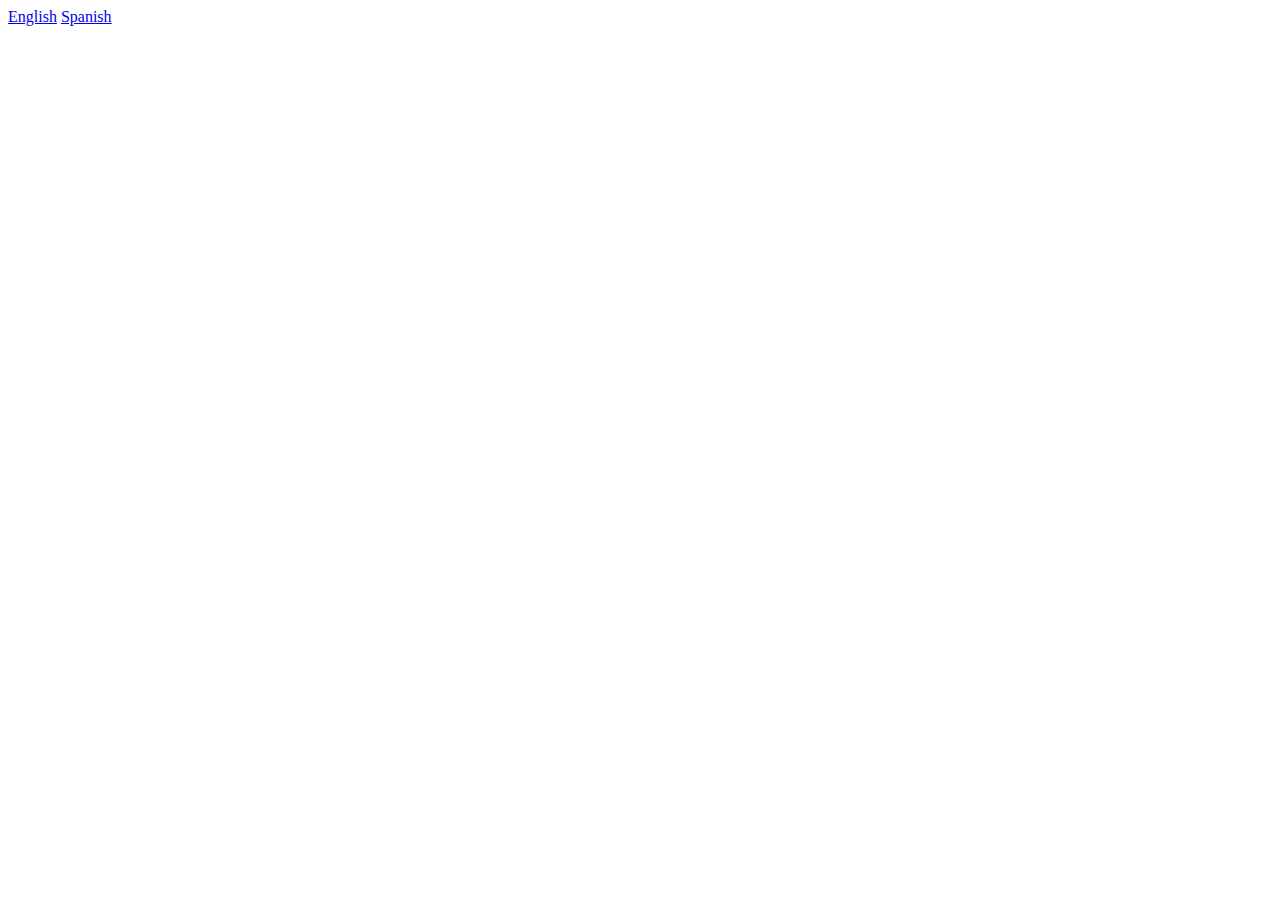
==== index.html @ 32e0e7a4 "Rename testlang.html to index.html" ====
<!DOCTYPE html>
<a href="#" onclick="setLanguage('en')">English</a>
<a href="#" onclick="setLanguage('es')">Spanish</a>

<div id="div1"></div>

<script>
    var language;
    language = 'en'
    function getLanguage() {
        (localStorage.getItem('language') == null) ? setLanguage('en') : false;
        $.ajax({
            url: '/language/' + localStorage.getItem('language') + '.json',
            dataType: 'json', async: false, dataType: 'json',
            success: function (lang) { language = lang }
        });
    }

    function setLanguage(lang) {
        localStorage.setItem('language', lang);
    }
</script>

<script src="https://ajax.googleapis.com/ajax/libs/jquery/3.2.1/jquery.min.js"></script>
<script>

    $(document).ready(function () {
        $('#div1').text(language.date);
    });

</script>
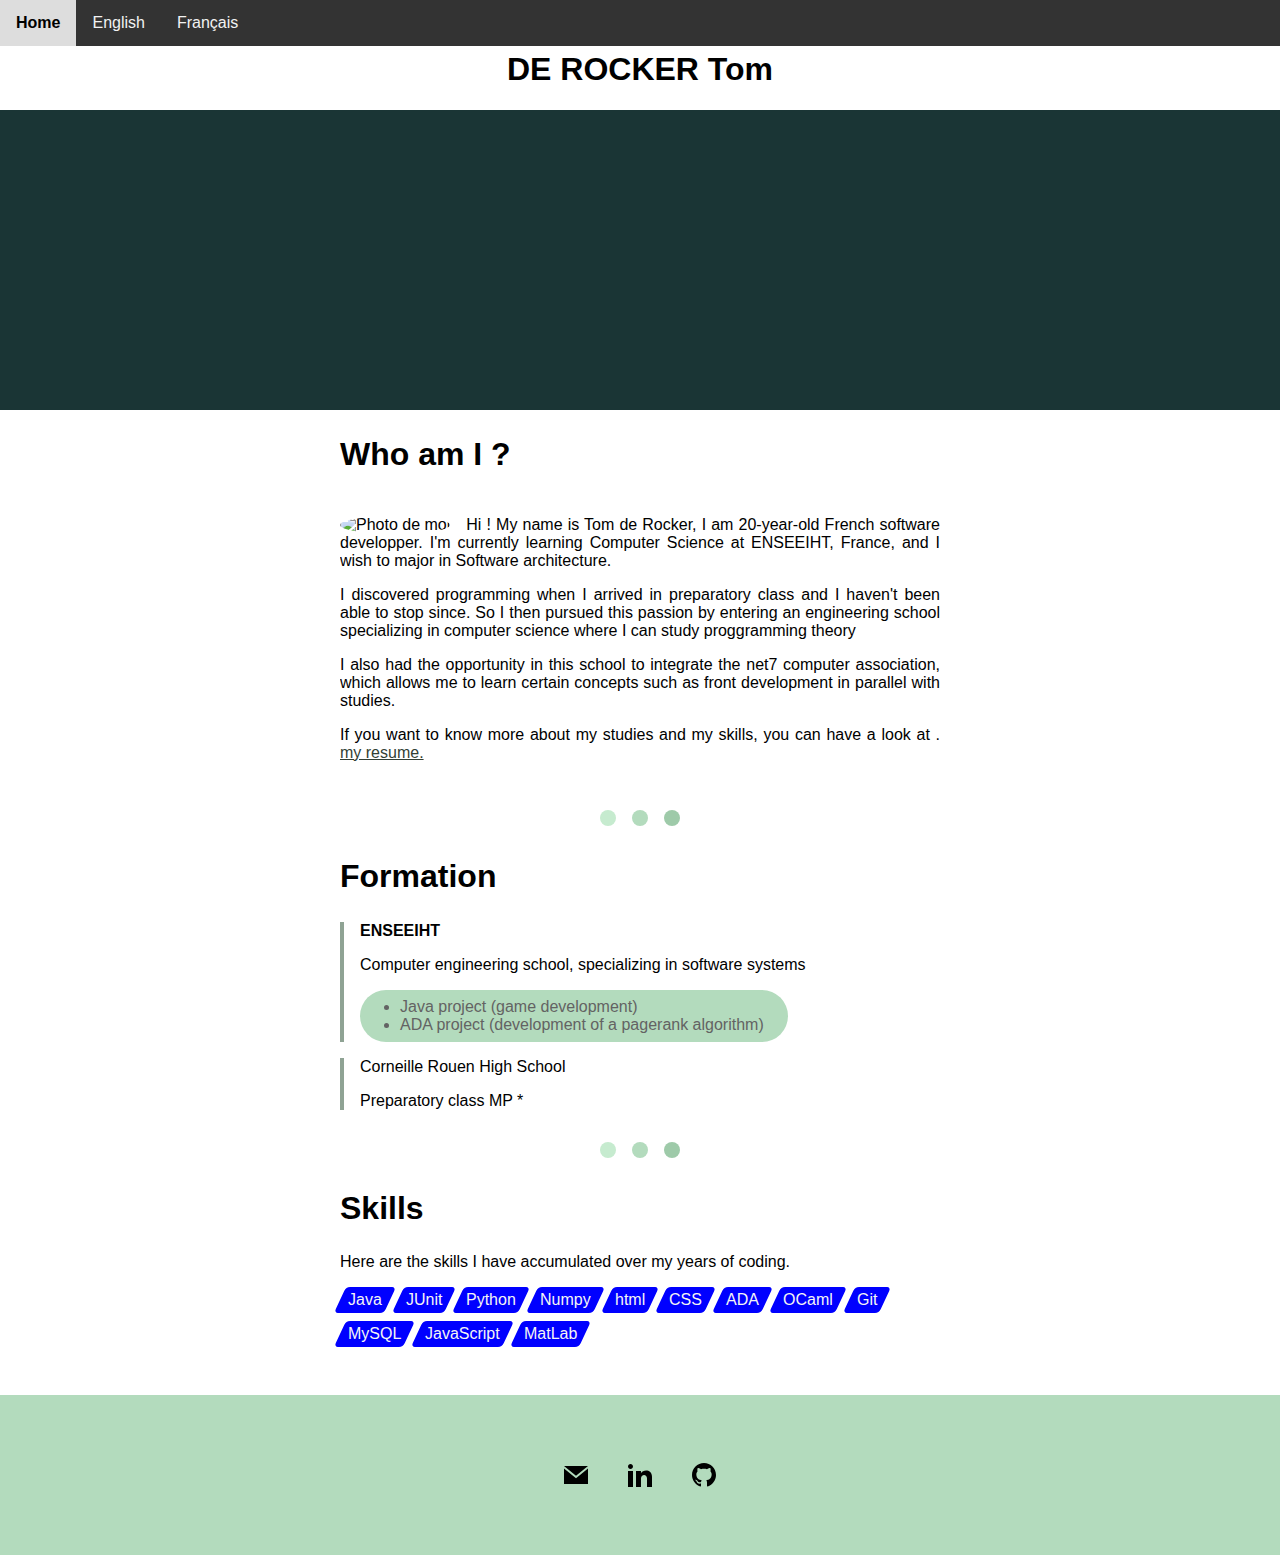
==== commit 80ab69ee: "Add files via upload" ====
--- a/index.html
+++ b/index.html
@@ -1,31 +1,197 @@
-<!DOCTYPE html>
-<a href="#" onclick="setLanguage('en')">English</a>
-<a href="#" onclick="setLanguage('es')">Spanish</a>
-
-<div id="div1"></div>
-
-<script>
-    var language;
-    language = 'en'
-    function getLanguage() {
-        (localStorage.getItem('language') == null) ? setLanguage('en') : false;
-        $.ajax({
-            url: '/language/' + localStorage.getItem('language') + '.json',
-            dataType: 'json', async: false, dataType: 'json',
-            success: function (lang) { language = lang }
-        });
-    }
-
-    function setLanguage(lang) {
-        localStorage.setItem('language', lang);
-    }
-</script>
-
-<script src="https://ajax.googleapis.com/ajax/libs/jquery/3.2.1/jquery.min.js"></script>
-<script>
-
-    $(document).ready(function () {
-        $('#div1').text(language.date);
-    });
-
-</script>
+<!-- Pour un CSS maintenable: voir rscss-->
+
+<!DOCTYPE html>
+<html lang="en">
+
+<head>
+  <meta charset="UTF-8">
+  <meta http-equiv="X-UA-Compatible" content="IE=edge">
+  <meta name="viewport" content="width=device-width, initial-scale=1.0">
+  <title>Tom de Rocker</title>
+  <link rel="stylesheet" href="style.css">
+</head>
+
+<body id="header">
+  <div class="navbar">
+    <a href="#header" id="home">Home</a>
+    <a href="#" onclick="$.MultiLanguage('language.json', 'en')">English</a>
+    <a href="#" onclick="$.MultiLanguage('language.json', 'fr')">Français</a>
+  </div>
+
+  <main>
+    <header>
+      <h1>DE ROCKER Tom</h1>
+    </header>
+
+    <div class="belle-image"></div>
+
+    <article>
+      <h2 id="whoami">Who am I ?</h2>
+      <div class="text-justify enfant-qui-flotte">
+        <p>
+          <img src="https://picsum.photos/200" alt="Photo de moi" class="photo-de-profil"> <!-- Image à changer -->
+        <div id="whoamitxt1"></div>
+        </p>
+        <p>
+        <div id="whoamitxt2"></div>
+        </p>
+        <p>
+        <div id="whoamitxt3"></div>
+        </p>
+        <p>
+        <div id="whoamitxt4"></div>
+        </p>
+      </div>
+    </article>
+
+    <div class="petit-separateur-joli"></div>
+
+    <article>
+      <h2>
+        <div id="formation"></div>
+      </h2>
+      <div class="groupe-de-texte">
+        <p><strong>ENSEEIHT</strong></p>
+        <p>
+        <div id="enseeihttxt"></div>
+        </p>
+        <ul>
+          <li>
+            <div id="java"></div>
+          </li>
+          <li>
+            <div id="ada"></div>
+          </li>
+        </ul>
+      </div>
+      <div class="groupe-de-texte">
+        <p><strong>
+            <div id="corneille"></div>
+          </strong></p>
+        <p>
+        <div id="corneilletxt"></div>
+        </p>
+      </div>
+    </article>
+
+    <!--<div class="petit-separateur-joli"></div>
+
+        <article>
+            <h2>Stages</h2>
+            <p>Stage à Super Boite</p>
+            <ol>
+                <li>Développeur Java</li>
+                <li>Ecriture de code</li>
+            </ol>
+        </article>-->
+
+    <div class="petit-separateur-joli"></div>
+    <article>
+      <h2>
+        <div id="skills"></div>
+      </h2>
+      <p>
+      <div id="skillstxt"></div>
+      </p>
+      <ul class="tag-list">
+        <li class="tag">
+          <span class="span">
+            Java
+          </span>
+        </li>
+        <li class="tag">
+          <span class="span">
+            JUnit
+          </span>
+        </li>
+        <li class="tag">
+          <span class="span">
+            Python
+          </span>
+        </li>
+        <li class="tag">
+          <span class="span">
+            Numpy
+          </span>
+        </li>
+        <li class="tag">
+          <span class="span">
+            html
+          </span>
+        </li>
+        <li class="tag">
+          <span class="span">
+            CSS
+          </span>
+        </li>
+        <li class="tag">
+          <span class="span">
+            ADA
+          </span>
+        </li>
+        <li class="tag">
+          <span class="span">
+            OCaml
+          </span>
+        </li>
+        <li class="tag">
+          <span class="span">
+            Git
+          </span>
+        </li>
+        <li class="tag">
+          <span class="span">
+            MySQL
+          </span>
+        </li>
+        <li class="tag">
+          <span class="span">
+            JavaScript
+          </span>
+        </li>
+        <li class="tag">
+          <span class="span">
+            MatLab
+          </span>
+        </li>
+      </ul>
+
+    </article>
+  </main>
+
+  <footer>
+    <p class="flex-center">
+      <a href="mailto:tom.derockerpro@gmail.com" title="My e-mail" aria-label="My e-mail" class="square-icon-link">
+        <svg xlmns="http://www.w3.org/2000/svg" width="24" height="24" viewBox="0 0 24 24" class="icon">
+          <title id="email">My e-mail</title>
+          <path d="m12 12.713l-11.985-9.713h23.97l-11.985 9.713zm0 2.574l-12-9.725v15.438h24v-15.438l-12 9.725z"></path>
+        </svg>
+      </a>
+      <a href="https://www.linkedin.com/in/tom-de-rocker-27a9631ba/" title="My LinkedIn" aria-label="My LinkedIn" class="square-icon-link">
+        <svg xlmns="http://www.w3.org/2000/svg" width="24" height="24" viewBox="0 0 24 24" class="icon">
+          <title id="linkedin">My LinkedIn</title>
+          <path d="m4.98 3.5c0 1.381-1.11 2.5-2.48 2.5s-2.48-1.119-2.48-2.5c0-1.38 1.11-2.5 2.48-2.5s2.48 1.12 2.48 2.5zm.02 4.5h-5v16h5v-16zm7.982 0h-4.968v16h4.969v-8.399c0-4.67 6.029-5.052 6.029 0v8.399h4.988v-10.131c0-7.88-8.922-7.593-11.018-3.714v-2.155z"></path>
+        </svg>
+      </a>
+      <a href="https://github.com/deRockerTom" title="My GitHub" aria-label="My GitHub" class="square-icon-link">
+        <svg xlmns="http://www.w3.org/2000/svg" width="24" height="24" viewBox="0 0 24 24" class="icon">
+          <title id="github">My GitHub</title>
+          <path d="m12 0c-6.626 0-12 5.373-12 12 0 5.302 3.438 9.8 8.207 11.387.599.111.793-.261.793-.577v-2.234c-3.338.726-4.033-1.416-4.033-1.416-.546-1.387-1.333-1.756-1.333-1.756-1.089-.745.083-.729.083-.729 1.205.084 1.839 1.237 1.839 1.237 1.07 1.834 2.807 1.304 3.492.997.107-.775.418-1.305.762-1.604-2.665-.305-5.467-1.334-5.467-5.931 0-1.311.469-2.381 1.236-3.221-.124-.303-.535-1.524.117-3.176 0 0 1.008-.322 3.301 1.23.957-.266 1.983-.399 3.003-.404 1.02.005 2.047.138 3.006.404 2.291-1.552 3.297-1.23 3.297-1.23.653 1.653.242 2.874.118 3.176.77.84 1.235 1.911 1.235 3.221 0 4.609-2.807 5.624-5.479 5.921.43.372.823 1.102.823 2.222v3.293c0 .319.192.694.801.576 4.765-1.589 8.199-6.086 8.199-11.386 0-6.627-5.373-12-12-12z"></path>
+        </svg>
+      </a>
+    </p>
+  </footer>
+
+  <script src="https://code.jquery.com/jquery-3.3.1.min.js" integrity="sha384-tsQFqpEReu7ZLhBV2VZlAu7zcOV+rXbYlF2cqB8txI/8aZajjp4Bqd+V6D5IgvKT" crossorigin="anonymous">
+  </script>
+  <script src="js/jquery.MultiLanguage.min.js"></script>
+  <script>
+    $(document).ready(function () {
+      $.MultiLanguage('language.json');
+    })
+  </script>
+</body>
+
+
+
+</html>--- a/style.css
+++ b/style.css
@@ -0,0 +1,198 @@
+body {
+    margin: 0;
+    background-color: rgb(179, 219, 189);
+    font-family: 'Segoe UI', Tahoma, Geneva, Verdana, sans-serif;
+}
+
+h1 {
+    text-align: Center;
+}
+
+h2 {
+    font-size: 32px;
+}
+
+article {
+    max-width: 600px;
+    margin-left: auto;
+    margin-right: auto;
+    padding-left: 8px;
+    padding-right: 8px;
+}
+
+footer {
+    text-align: center;
+    background-color: rgb(179, 219, 189);
+    overflow: hidden;
+    padding-top: 32px;
+    padding-bottom: 32px;
+}
+
+main {
+    background-color: white;
+    overflow: hidden;
+    padding-bottom: 32px;
+    margin-top: 30px;
+}
+
+a {
+    color: rgb(50, 63, 53);
+}
+
+table {
+    width: 100%;
+    border-collapse: collapse;
+    table-layout: fixed;
+}
+
+td {
+    border: 1px solid rgb(158, 202, 169);
+    padding: 4px;
+}
+
+tr:nth-child(2n) td {
+    background-color: rgb(226, 240, 229)
+}
+
+a:hover, a:focus {
+    font-weight: bold;
+}
+
+a:active {
+    font-weight: bold;
+}
+
+.groupe-de-texte {
+    border-left: 4px solid rgb(143, 163, 148);
+    padding-left: 16px;
+}
+
+.belle-image {
+    height: 300px;
+    background-color: rgb(26, 53, 53);
+    background-image: url("https://picsum.photos/1000/300");
+    background-size: cover;
+    background-position: center;
+}
+
+.petit-separateur-joli {
+    background-color: rgb(179, 219, 189);
+    width: 16px;
+    height: 16px;
+    border-radius: 8px;
+    margin-top: 32px;
+    margin-bottom: 32px;
+    margin-left: auto;
+    margin-right: auto;
+    box-shadow: -32px 0 0 rgb(198, 235, 207), 32px 0 0 rgb(158, 202, 169);
+}
+
+.groupe-de-texte li {
+    color: rgb(99, 99, 99);
+}
+
+.groupe-de-texte ul {
+    background-color: rgb(179, 219, 189);
+    width: fit-content;
+    padding-right: 24px;
+    padding-bottom: 8px;
+    padding-top: 8px;
+    border-radius: 32px;
+}
+
+.photo-de-profil {
+    border-radius: 50%;
+    float: left;
+    margin-right: 16px;
+}
+
+.enfant-qui-flotte {
+    overflow: hidden;
+}
+
+.enfant-qui-flotte::first-letter {
+    /*float: left;*/
+    font-size: 36px;
+    font-weight: bold;
+    padding-right: 5px;
+    line-height: 1;
+}
+
+.text-justify {
+    text-align: justify;
+    /*text-justify: inter-word;*/
+}
+
+.tag-list {
+    display: flex;
+    flex-wrap: wrap;
+    gap: .5rem;
+    margin-top: auto;
+    padding-left: 0px;
+}
+
+.tag {
+    background: blue;
+    border-radius: .25rem;
+    display: inline-block;
+    padding: .25rem .5rem;
+    transform: skewX(-25deg);
+    transition: .2s;
+    color: whitesmoke;
+}
+
+.span {
+    display: inline-block;
+    transform: skewX(25deg);
+}
+
+.flex-center {
+    align-items: center;
+    display: flex;
+    justify-content: center;
+}
+
+.square-icon-link {
+    display: inline-block;
+    margin: 0.25rem;
+    padding: 1rem;
+    transition: background-color .2s, color .2s;
+}
+
+.icon {
+    fill: inherit;
+    height: 1.5rem;
+    vertical-align: bottom;
+    width: 1.5rem;
+}
+
+/* The navigation bar */
+
+.navbar {
+    overflow: hidden;
+    background-color: #333;
+    position: fixed;
+    /* Set the navbar to fixed position */
+    top: 0;
+    /* Position the navbar at the top of the page */
+    width: 100%;
+    /* Full width */
+}
+
+/* Links inside the navbar */
+
+.navbar a {
+    float: left;
+    display: block;
+    color: #f2f2f2;
+    text-align: center;
+    padding: 14px 16px;
+    text-decoration: none;
+}
+
+/* Change background on mouse-over */
+
+.navbar a:hover {
+    background: #ddd;
+    color: black;
+}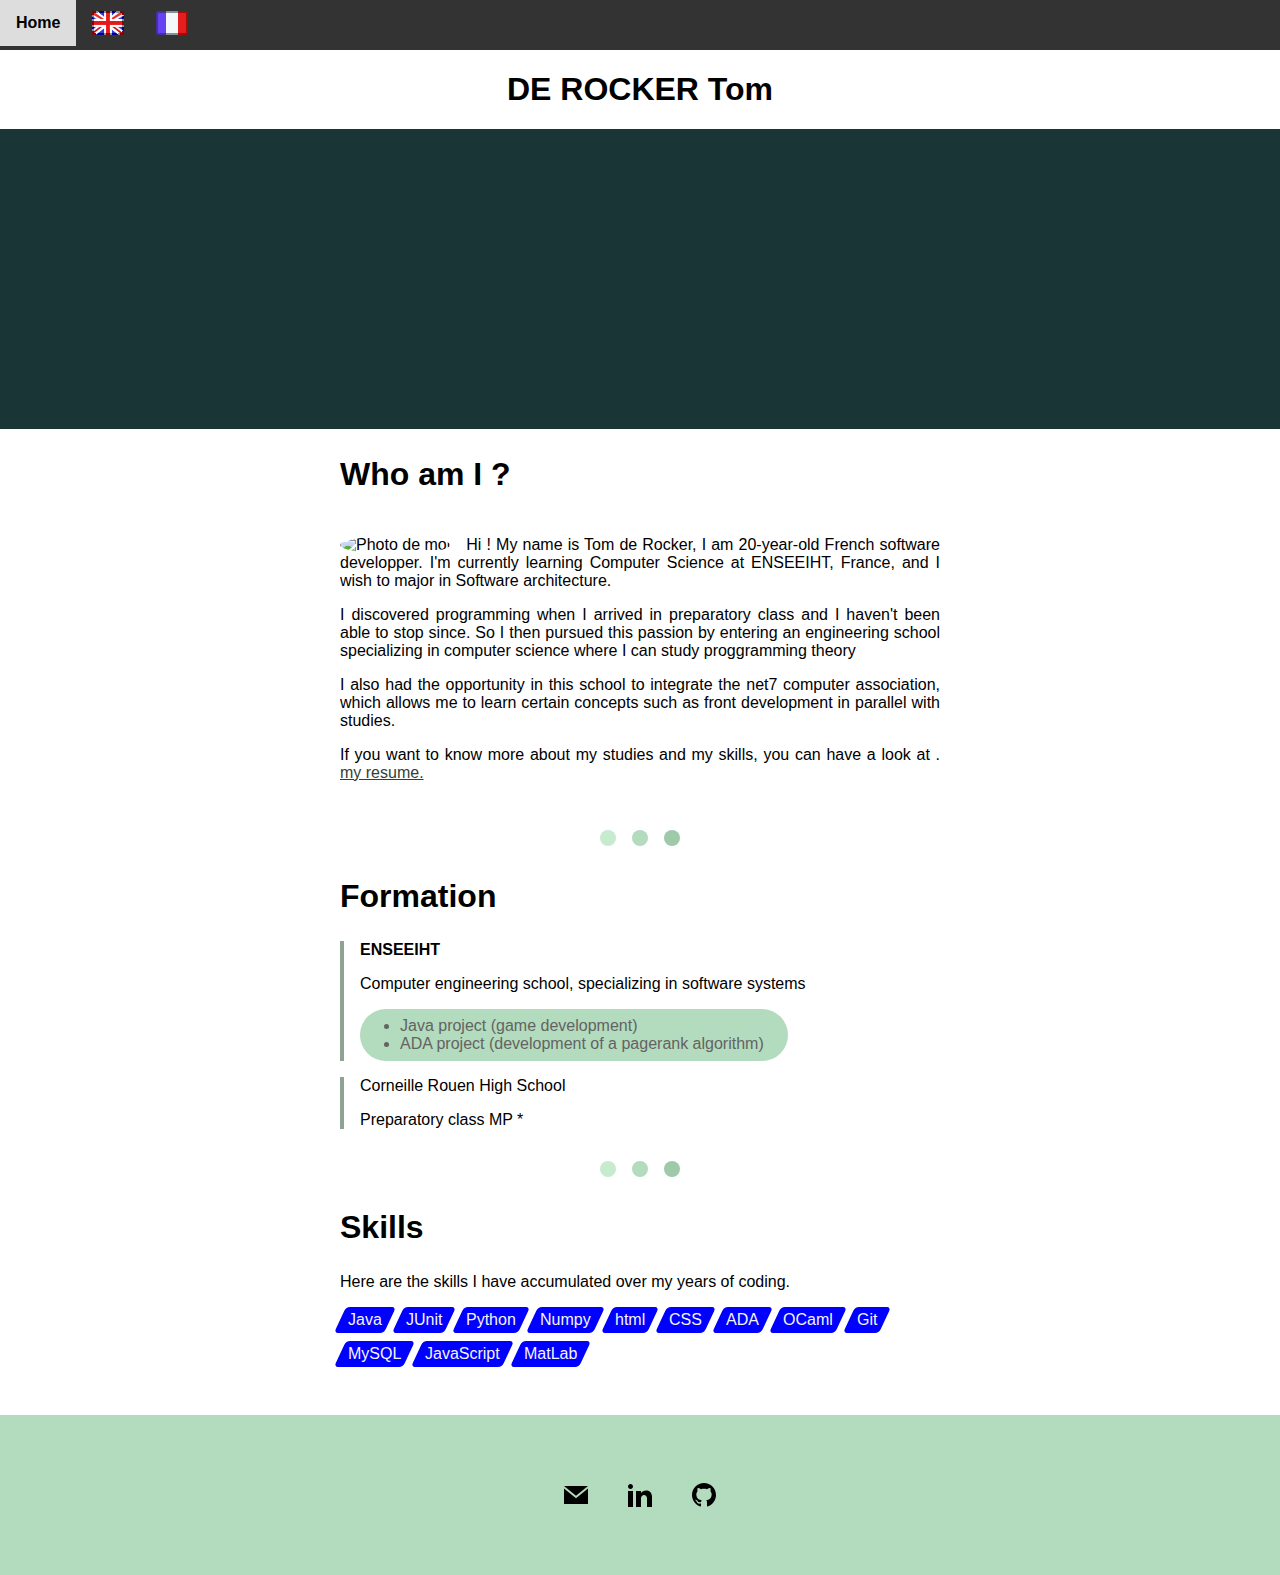
==== commit b9de2bca: "Add files via upload" ====
--- a/index.html
+++ b/index.html
@@ -1,197 +1,197 @@
-<!-- Pour un CSS maintenable: voir rscss-->
-
-<!DOCTYPE html>
-<html lang="en">
-
-<head>
-  <meta charset="UTF-8">
-  <meta http-equiv="X-UA-Compatible" content="IE=edge">
-  <meta name="viewport" content="width=device-width, initial-scale=1.0">
-  <title>Tom de Rocker</title>
-  <link rel="stylesheet" href="style.css">
-</head>
-
-<body id="header">
-  <div class="navbar">
-    <a href="#header" id="home">Home</a>
-    <a href="#" onclick="$.MultiLanguage('language.json', 'en')">English</a>
-    <a href="#" onclick="$.MultiLanguage('language.json', 'fr')">Français</a>
-  </div>
-
-  <main>
-    <header>
-      <h1>DE ROCKER Tom</h1>
-    </header>
-
-    <div class="belle-image"></div>
-
-    <article>
-      <h2 id="whoami">Who am I ?</h2>
-      <div class="text-justify enfant-qui-flotte">
-        <p>
-          <img src="https://picsum.photos/200" alt="Photo de moi" class="photo-de-profil"> <!-- Image à changer -->
-        <div id="whoamitxt1"></div>
-        </p>
-        <p>
-        <div id="whoamitxt2"></div>
-        </p>
-        <p>
-        <div id="whoamitxt3"></div>
-        </p>
-        <p>
-        <div id="whoamitxt4"></div>
-        </p>
-      </div>
-    </article>
-
-    <div class="petit-separateur-joli"></div>
-
-    <article>
-      <h2>
-        <div id="formation"></div>
-      </h2>
-      <div class="groupe-de-texte">
-        <p><strong>ENSEEIHT</strong></p>
-        <p>
-        <div id="enseeihttxt"></div>
-        </p>
-        <ul>
-          <li>
-            <div id="java"></div>
-          </li>
-          <li>
-            <div id="ada"></div>
-          </li>
-        </ul>
-      </div>
-      <div class="groupe-de-texte">
-        <p><strong>
-            <div id="corneille"></div>
-          </strong></p>
-        <p>
-        <div id="corneilletxt"></div>
-        </p>
-      </div>
-    </article>
-
-    <!--<div class="petit-separateur-joli"></div>
-
-        <article>
-            <h2>Stages</h2>
-            <p>Stage à Super Boite</p>
-            <ol>
-                <li>Développeur Java</li>
-                <li>Ecriture de code</li>
-            </ol>
-        </article>-->
-
-    <div class="petit-separateur-joli"></div>
-    <article>
-      <h2>
-        <div id="skills"></div>
-      </h2>
-      <p>
-      <div id="skillstxt"></div>
-      </p>
-      <ul class="tag-list">
-        <li class="tag">
-          <span class="span">
-            Java
-          </span>
-        </li>
-        <li class="tag">
-          <span class="span">
-            JUnit
-          </span>
-        </li>
-        <li class="tag">
-          <span class="span">
-            Python
-          </span>
-        </li>
-        <li class="tag">
-          <span class="span">
-            Numpy
-          </span>
-        </li>
-        <li class="tag">
-          <span class="span">
-            html
-          </span>
-        </li>
-        <li class="tag">
-          <span class="span">
-            CSS
-          </span>
-        </li>
-        <li class="tag">
-          <span class="span">
-            ADA
-          </span>
-        </li>
-        <li class="tag">
-          <span class="span">
-            OCaml
-          </span>
-        </li>
-        <li class="tag">
-          <span class="span">
-            Git
-          </span>
-        </li>
-        <li class="tag">
-          <span class="span">
-            MySQL
-          </span>
-        </li>
-        <li class="tag">
-          <span class="span">
-            JavaScript
-          </span>
-        </li>
-        <li class="tag">
-          <span class="span">
-            MatLab
-          </span>
-        </li>
-      </ul>
-
-    </article>
-  </main>
-
-  <footer>
-    <p class="flex-center">
-      <a href="mailto:tom.derockerpro@gmail.com" title="My e-mail" aria-label="My e-mail" class="square-icon-link">
-        <svg xlmns="http://www.w3.org/2000/svg" width="24" height="24" viewBox="0 0 24 24" class="icon">
-          <title id="email">My e-mail</title>
-          <path d="m12 12.713l-11.985-9.713h23.97l-11.985 9.713zm0 2.574l-12-9.725v15.438h24v-15.438l-12 9.725z"></path>
-        </svg>
-      </a>
-      <a href="https://www.linkedin.com/in/tom-de-rocker-27a9631ba/" title="My LinkedIn" aria-label="My LinkedIn" class="square-icon-link">
-        <svg xlmns="http://www.w3.org/2000/svg" width="24" height="24" viewBox="0 0 24 24" class="icon">
-          <title id="linkedin">My LinkedIn</title>
-          <path d="m4.98 3.5c0 1.381-1.11 2.5-2.48 2.5s-2.48-1.119-2.48-2.5c0-1.38 1.11-2.5 2.48-2.5s2.48 1.12 2.48 2.5zm.02 4.5h-5v16h5v-16zm7.982 0h-4.968v16h4.969v-8.399c0-4.67 6.029-5.052 6.029 0v8.399h4.988v-10.131c0-7.88-8.922-7.593-11.018-3.714v-2.155z"></path>
-        </svg>
-      </a>
-      <a href="https://github.com/deRockerTom" title="My GitHub" aria-label="My GitHub" class="square-icon-link">
-        <svg xlmns="http://www.w3.org/2000/svg" width="24" height="24" viewBox="0 0 24 24" class="icon">
-          <title id="github">My GitHub</title>
-          <path d="m12 0c-6.626 0-12 5.373-12 12 0 5.302 3.438 9.8 8.207 11.387.599.111.793-.261.793-.577v-2.234c-3.338.726-4.033-1.416-4.033-1.416-.546-1.387-1.333-1.756-1.333-1.756-1.089-.745.083-.729.083-.729 1.205.084 1.839 1.237 1.839 1.237 1.07 1.834 2.807 1.304 3.492.997.107-.775.418-1.305.762-1.604-2.665-.305-5.467-1.334-5.467-5.931 0-1.311.469-2.381 1.236-3.221-.124-.303-.535-1.524.117-3.176 0 0 1.008-.322 3.301 1.23.957-.266 1.983-.399 3.003-.404 1.02.005 2.047.138 3.006.404 2.291-1.552 3.297-1.23 3.297-1.23.653 1.653.242 2.874.118 3.176.77.84 1.235 1.911 1.235 3.221 0 4.609-2.807 5.624-5.479 5.921.43.372.823 1.102.823 2.222v3.293c0 .319.192.694.801.576 4.765-1.589 8.199-6.086 8.199-11.386 0-6.627-5.373-12-12-12z"></path>
-        </svg>
-      </a>
-    </p>
-  </footer>
-
-  <script src="https://code.jquery.com/jquery-3.3.1.min.js" integrity="sha384-tsQFqpEReu7ZLhBV2VZlAu7zcOV+rXbYlF2cqB8txI/8aZajjp4Bqd+V6D5IgvKT" crossorigin="anonymous">
-  </script>
-  <script src="js/jquery.MultiLanguage.min.js"></script>
-  <script>
-    $(document).ready(function () {
-      $.MultiLanguage('language.json');
-    })
-  </script>
-</body>
-
-
-
+<!-- Pour un CSS maintenable: voir rscss-->
+
+<!DOCTYPE html>
+<html lang="en">
+
+<head>
+  <meta charset="UTF-8">
+  <meta http-equiv="X-UA-Compatible" content="IE=edge">
+  <meta name="viewport" content="width=device-width, initial-scale=1.0">
+  <title>Tom de Rocker</title>
+  <link rel="stylesheet" href="style.css">
+</head>
+
+<body id="header">
+  <div class="navbar">
+    <a href="#" id="home">Home</a>
+    <a href="#" onclick="$.MultiLanguage('language.json', 'en')" style="padding: 6.8px 16px"><img src="[data-uri]" alt="English"></a>
+    <a href="#" onclick="$.MultiLanguage('language.json', 'fr')" style="padding: 6.8px 16px"><img src="[data-uri]" alt="Français"></a>
+  </div>
+
+  <main>
+    <header>
+      <h1>DE ROCKER Tom</h1>
+    </header>
+
+    <div class="belle-image"></div>
+
+    <article>
+      <h2 id="whoami">Who am I ?</h2>
+      <div class="text-justify enfant-qui-flotte">
+        <p>
+          <img src="https://picsum.photos/200" alt="Photo de moi" class="photo-de-profil"> <!-- Image à changer -->
+        <div id="whoamitxt1"></div>
+        </p>
+        <p>
+        <div id="whoamitxt2"></div>
+        </p>
+        <p>
+        <div id="whoamitxt3"></div>
+        </p>
+        <p>
+        <div id="whoamitxt4"></div>
+        </p>
+      </div>
+    </article>
+
+    <div class="petit-separateur-joli"></div>
+
+    <article>
+      <h2>
+        <div id="formation"></div>
+      </h2>
+      <div class="groupe-de-texte">
+        <p><strong>ENSEEIHT</strong></p>
+        <p>
+        <div id="enseeihttxt"></div>
+        </p>
+        <ul>
+          <li>
+            <div id="java"></div>
+          </li>
+          <li>
+            <div id="ada"></div>
+          </li>
+        </ul>
+      </div>
+      <div class="groupe-de-texte">
+        <p><strong>
+            <div id="corneille"></div>
+          </strong></p>
+        <p>
+        <div id="corneilletxt"></div>
+        </p>
+      </div>
+    </article>
+
+    <!--<div class="petit-separateur-joli"></div>
+
+        <article>
+            <h2>Stages</h2>
+            <p>Stage à Super Boite</p>
+            <ol>
+                <li>Développeur Java</li>
+                <li>Ecriture de code</li>
+            </ol>
+        </article>-->
+
+    <div class="petit-separateur-joli"></div>
+    <article>
+      <h2>
+        <div id="skills"></div>
+      </h2>
+      <p>
+      <div id="skillstxt"></div>
+      </p>
+      <ul class="tag-list">
+        <li class="tag">
+          <span class="span">
+            Java
+          </span>
+        </li>
+        <li class="tag">
+          <span class="span">
+            JUnit
+          </span>
+        </li>
+        <li class="tag">
+          <span class="span">
+            Python
+          </span>
+        </li>
+        <li class="tag">
+          <span class="span">
+            Numpy
+          </span>
+        </li>
+        <li class="tag">
+          <span class="span">
+            html
+          </span>
+        </li>
+        <li class="tag">
+          <span class="span">
+            CSS
+          </span>
+        </li>
+        <li class="tag">
+          <span class="span">
+            ADA
+          </span>
+        </li>
+        <li class="tag">
+          <span class="span">
+            OCaml
+          </span>
+        </li>
+        <li class="tag">
+          <span class="span">
+            Git
+          </span>
+        </li>
+        <li class="tag">
+          <span class="span">
+            MySQL
+          </span>
+        </li>
+        <li class="tag">
+          <span class="span">
+            JavaScript
+          </span>
+        </li>
+        <li class="tag">
+          <span class="span">
+            MatLab
+          </span>
+        </li>
+      </ul>
+
+    </article>
+  </main>
+
+  <footer>
+    <p class="flex-center">
+      <a href="mailto:tom.derockerpro@gmail.com" title="My e-mail" aria-label="My e-mail" class="square-icon-link">
+        <svg xlmns="http://www.w3.org/2000/svg" width="24" height="24" viewBox="0 0 24 24" class="icon">
+          <title id="email">My e-mail</title>
+          <path d="m12 12.713l-11.985-9.713h23.97l-11.985 9.713zm0 2.574l-12-9.725v15.438h24v-15.438l-12 9.725z"></path>
+        </svg>
+      </a>
+      <a href="https://www.linkedin.com/in/tom-de-rocker-27a9631ba/" title="My LinkedIn" aria-label="My LinkedIn" class="square-icon-link">
+        <svg xlmns="http://www.w3.org/2000/svg" width="24" height="24" viewBox="0 0 24 24" class="icon">
+          <title id="linkedin">My LinkedIn</title>
+          <path d="m4.98 3.5c0 1.381-1.11 2.5-2.48 2.5s-2.48-1.119-2.48-2.5c0-1.38 1.11-2.5 2.48-2.5s2.48 1.12 2.48 2.5zm.02 4.5h-5v16h5v-16zm7.982 0h-4.968v16h4.969v-8.399c0-4.67 6.029-5.052 6.029 0v8.399h4.988v-10.131c0-7.88-8.922-7.593-11.018-3.714v-2.155z"></path>
+        </svg>
+      </a>
+      <a href="https://github.com/deRockerTom" title="My GitHub" aria-label="My GitHub" class="square-icon-link">
+        <svg xlmns="http://www.w3.org/2000/svg" width="24" height="24" viewBox="0 0 24 24" class="icon">
+          <title id="github">My GitHub</title>
+          <path d="m12 0c-6.626 0-12 5.373-12 12 0 5.302 3.438 9.8 8.207 11.387.599.111.793-.261.793-.577v-2.234c-3.338.726-4.033-1.416-4.033-1.416-.546-1.387-1.333-1.756-1.333-1.756-1.089-.745.083-.729.083-.729 1.205.084 1.839 1.237 1.839 1.237 1.07 1.834 2.807 1.304 3.492.997.107-.775.418-1.305.762-1.604-2.665-.305-5.467-1.334-5.467-5.931 0-1.311.469-2.381 1.236-3.221-.124-.303-.535-1.524.117-3.176 0 0 1.008-.322 3.301 1.23.957-.266 1.983-.399 3.003-.404 1.02.005 2.047.138 3.006.404 2.291-1.552 3.297-1.23 3.297-1.23.653 1.653.242 2.874.118 3.176.77.84 1.235 1.911 1.235 3.221 0 4.609-2.807 5.624-5.479 5.921.43.372.823 1.102.823 2.222v3.293c0 .319.192.694.801.576 4.765-1.589 8.199-6.086 8.199-11.386 0-6.627-5.373-12-12-12z"></path>
+        </svg>
+      </a>
+    </p>
+  </footer>
+
+  <script src="https://code.jquery.com/jquery-3.3.1.min.js" integrity="sha384-tsQFqpEReu7ZLhBV2VZlAu7zcOV+rXbYlF2cqB8txI/8aZajjp4Bqd+V6D5IgvKT" crossorigin="anonymous">
+  </script>
+  <script src="js/jquery.MultiLanguage.min.js"></script>
+  <script>
+    $(document).ready(function () {
+      $.MultiLanguage('language.json');
+    })
+  </script>
+</body>
+
+
+
 </html>--- a/style.css
+++ b/style.css
@@ -32,7 +32,7 @@
     background-color: white;
     overflow: hidden;
     padding-bottom: 32px;
-    margin-top: 30px;
+    margin-top: 49.6px;
 }
 
 a {
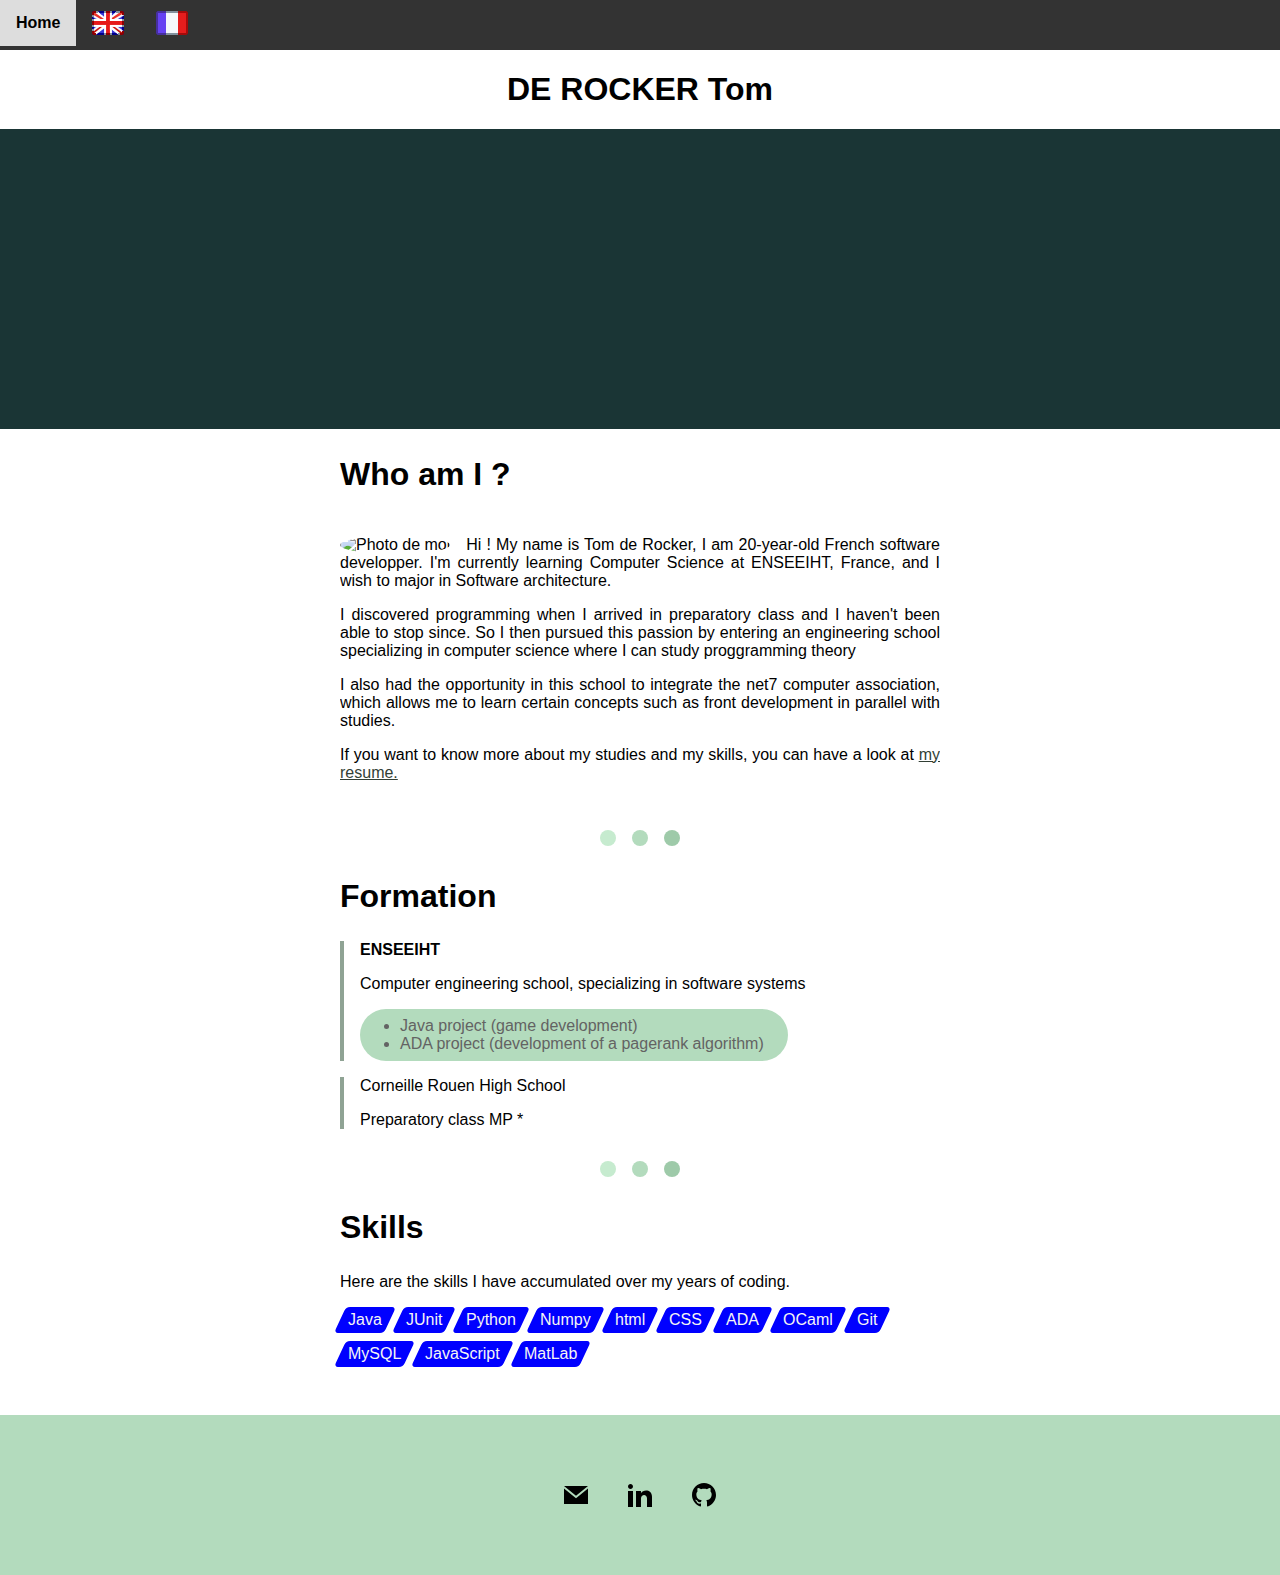
==== commit 70801463: "correction titre" ====
--- a/index.html
+++ b/index.html
@@ -7,7 +7,7 @@
   <meta charset="UTF-8">
   <meta http-equiv="X-UA-Compatible" content="IE=edge">
   <meta name="viewport" content="width=device-width, initial-scale=1.0">
-  <title>Tom de Rocker</title>
+  <title id="title">Tom de Rocker</title>
   <link rel="stylesheet" href="style.css">
 </head>
 
@@ -163,19 +163,19 @@
     <p class="flex-center">
       <a href="mailto:tom.derockerpro@gmail.com" title="My e-mail" aria-label="My e-mail" class="square-icon-link">
         <svg xlmns="http://www.w3.org/2000/svg" width="24" height="24" viewBox="0 0 24 24" class="icon">
-          <title id="email">My e-mail</title>
+          <!--<title id="email">My e-mail</title>-->
           <path d="m12 12.713l-11.985-9.713h23.97l-11.985 9.713zm0 2.574l-12-9.725v15.438h24v-15.438l-12 9.725z"></path>
         </svg>
       </a>
       <a href="https://www.linkedin.com/in/tom-de-rocker-27a9631ba/" title="My LinkedIn" aria-label="My LinkedIn" class="square-icon-link">
         <svg xlmns="http://www.w3.org/2000/svg" width="24" height="24" viewBox="0 0 24 24" class="icon">
-          <title id="linkedin">My LinkedIn</title>
+          <!--<title id="linkedin">My LinkedIn</title>-->
           <path d="m4.98 3.5c0 1.381-1.11 2.5-2.48 2.5s-2.48-1.119-2.48-2.5c0-1.38 1.11-2.5 2.48-2.5s2.48 1.12 2.48 2.5zm.02 4.5h-5v16h5v-16zm7.982 0h-4.968v16h4.969v-8.399c0-4.67 6.029-5.052 6.029 0v8.399h4.988v-10.131c0-7.88-8.922-7.593-11.018-3.714v-2.155z"></path>
         </svg>
       </a>
       <a href="https://github.com/deRockerTom" title="My GitHub" aria-label="My GitHub" class="square-icon-link">
         <svg xlmns="http://www.w3.org/2000/svg" width="24" height="24" viewBox="0 0 24 24" class="icon">
-          <title id="github">My GitHub</title>
+          <!--<title id="github">My GitHub</title>-->
           <path d="m12 0c-6.626 0-12 5.373-12 12 0 5.302 3.438 9.8 8.207 11.387.599.111.793-.261.793-.577v-2.234c-3.338.726-4.033-1.416-4.033-1.416-.546-1.387-1.333-1.756-1.333-1.756-1.089-.745.083-.729.083-.729 1.205.084 1.839 1.237 1.839 1.237 1.07 1.834 2.807 1.304 3.492.997.107-.775.418-1.305.762-1.604-2.665-.305-5.467-1.334-5.467-5.931 0-1.311.469-2.381 1.236-3.221-.124-.303-.535-1.524.117-3.176 0 0 1.008-.322 3.301 1.23.957-.266 1.983-.399 3.003-.404 1.02.005 2.047.138 3.006.404 2.291-1.552 3.297-1.23 3.297-1.23.653 1.653.242 2.874.118 3.176.77.84 1.235 1.911 1.235 3.221 0 4.609-2.807 5.624-5.479 5.921.43.372.823 1.102.823 2.222v3.293c0 .319.192.694.801.576 4.765-1.589 8.199-6.086 8.199-11.386 0-6.627-5.373-12-12-12z"></path>
         </svg>
       </a>
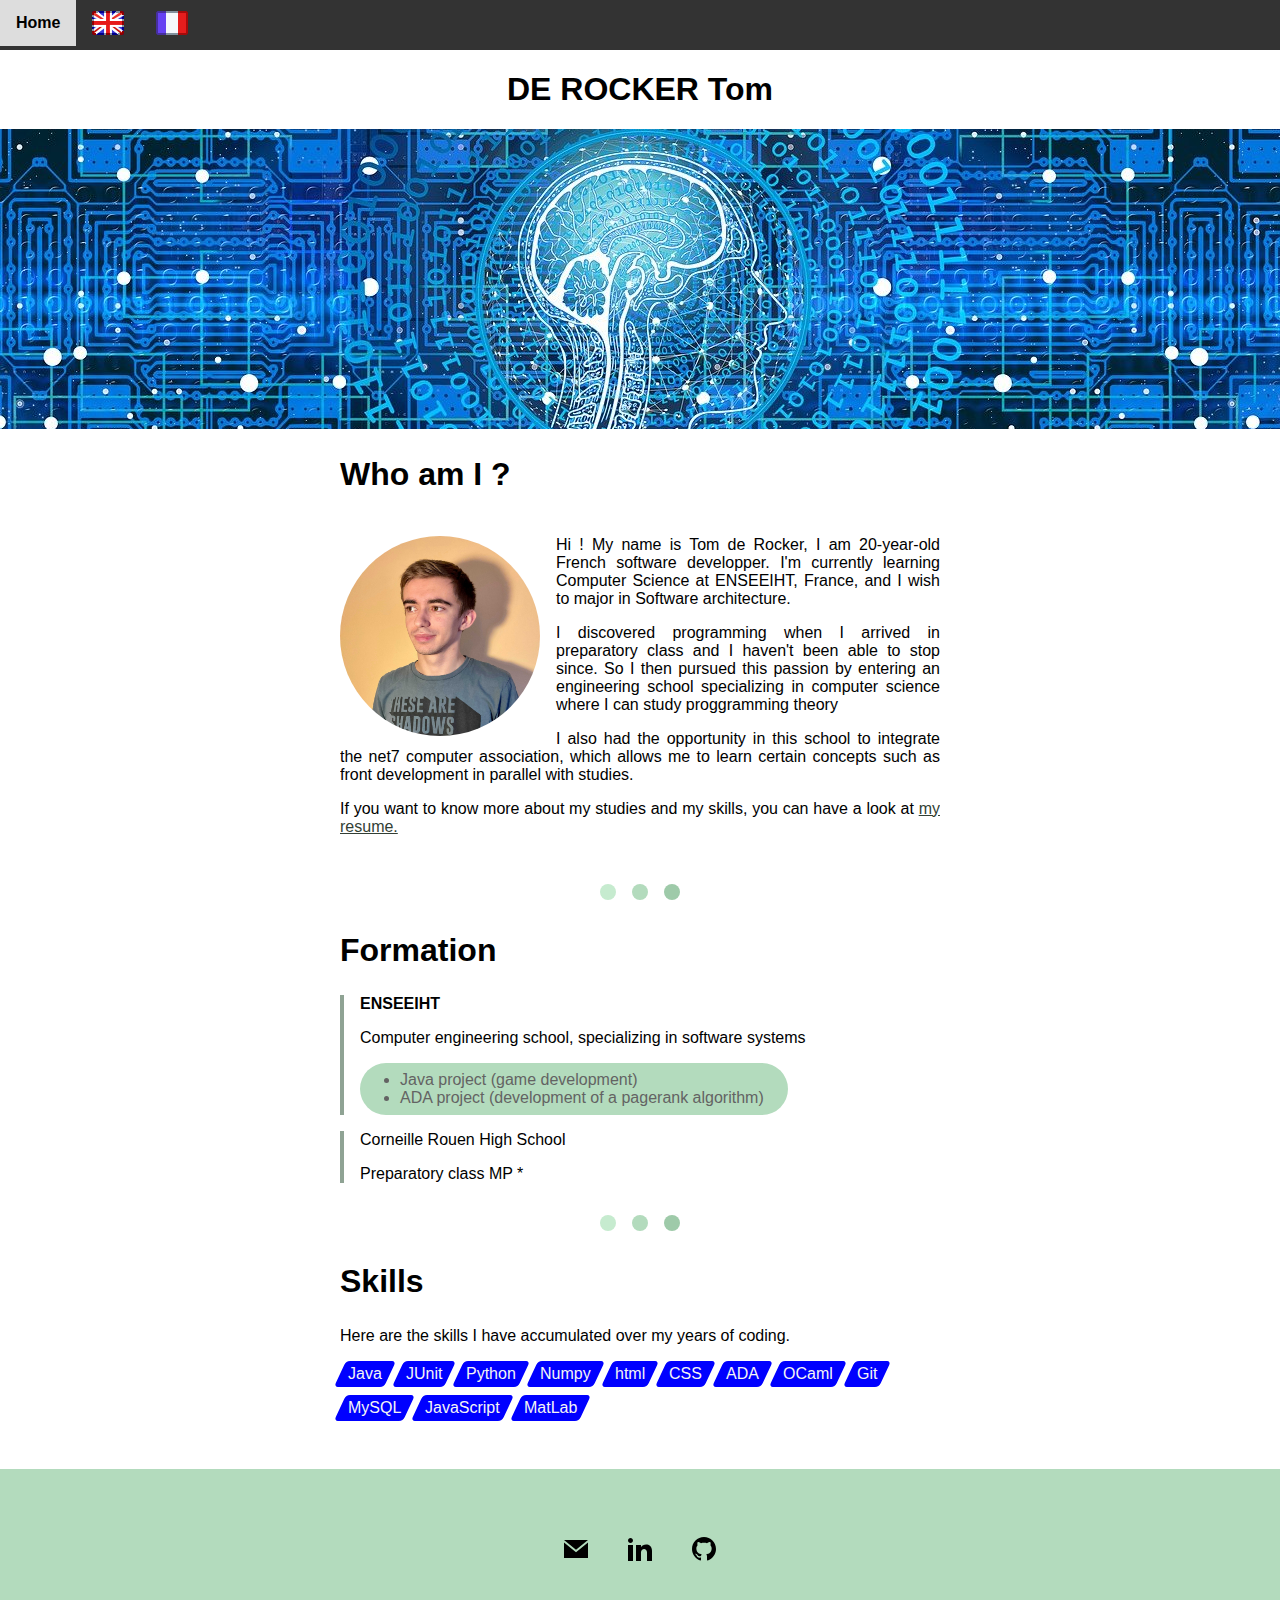
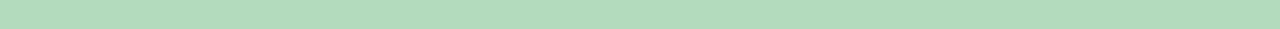
==== commit 376605ee: "changement des images" ====
--- a/index.html
+++ b/index.html
@@ -29,7 +29,7 @@
       <h2 id="whoami">Who am I ?</h2>
       <div class="text-justify enfant-qui-flotte">
         <p>
-          <img src="https://picsum.photos/200" alt="Photo de moi" class="photo-de-profil"> <!-- Image à changer -->
+          <img src="img/Profile_Picture.jpg" alt="Photo de moi" class="photo-de-profil"> <!-- Image à changer -->
         <div id="whoamitxt1"></div>
         </p>
         <p>
--- a/style.css
+++ b/style.css
@@ -70,7 +70,7 @@
 .belle-image {
     height: 300px;
     background-color: rgb(26, 53, 53);
-    background-image: url("https://picsum.photos/1000/300");
+    background-image: url("img/banner.jpg");
     background-size: cover;
     background-position: center;
 }
@@ -102,6 +102,8 @@
 
 .photo-de-profil {
     border-radius: 50%;
+    width: 200px;
+    height: 200px;
     float: left;
     margin-right: 16px;
 }
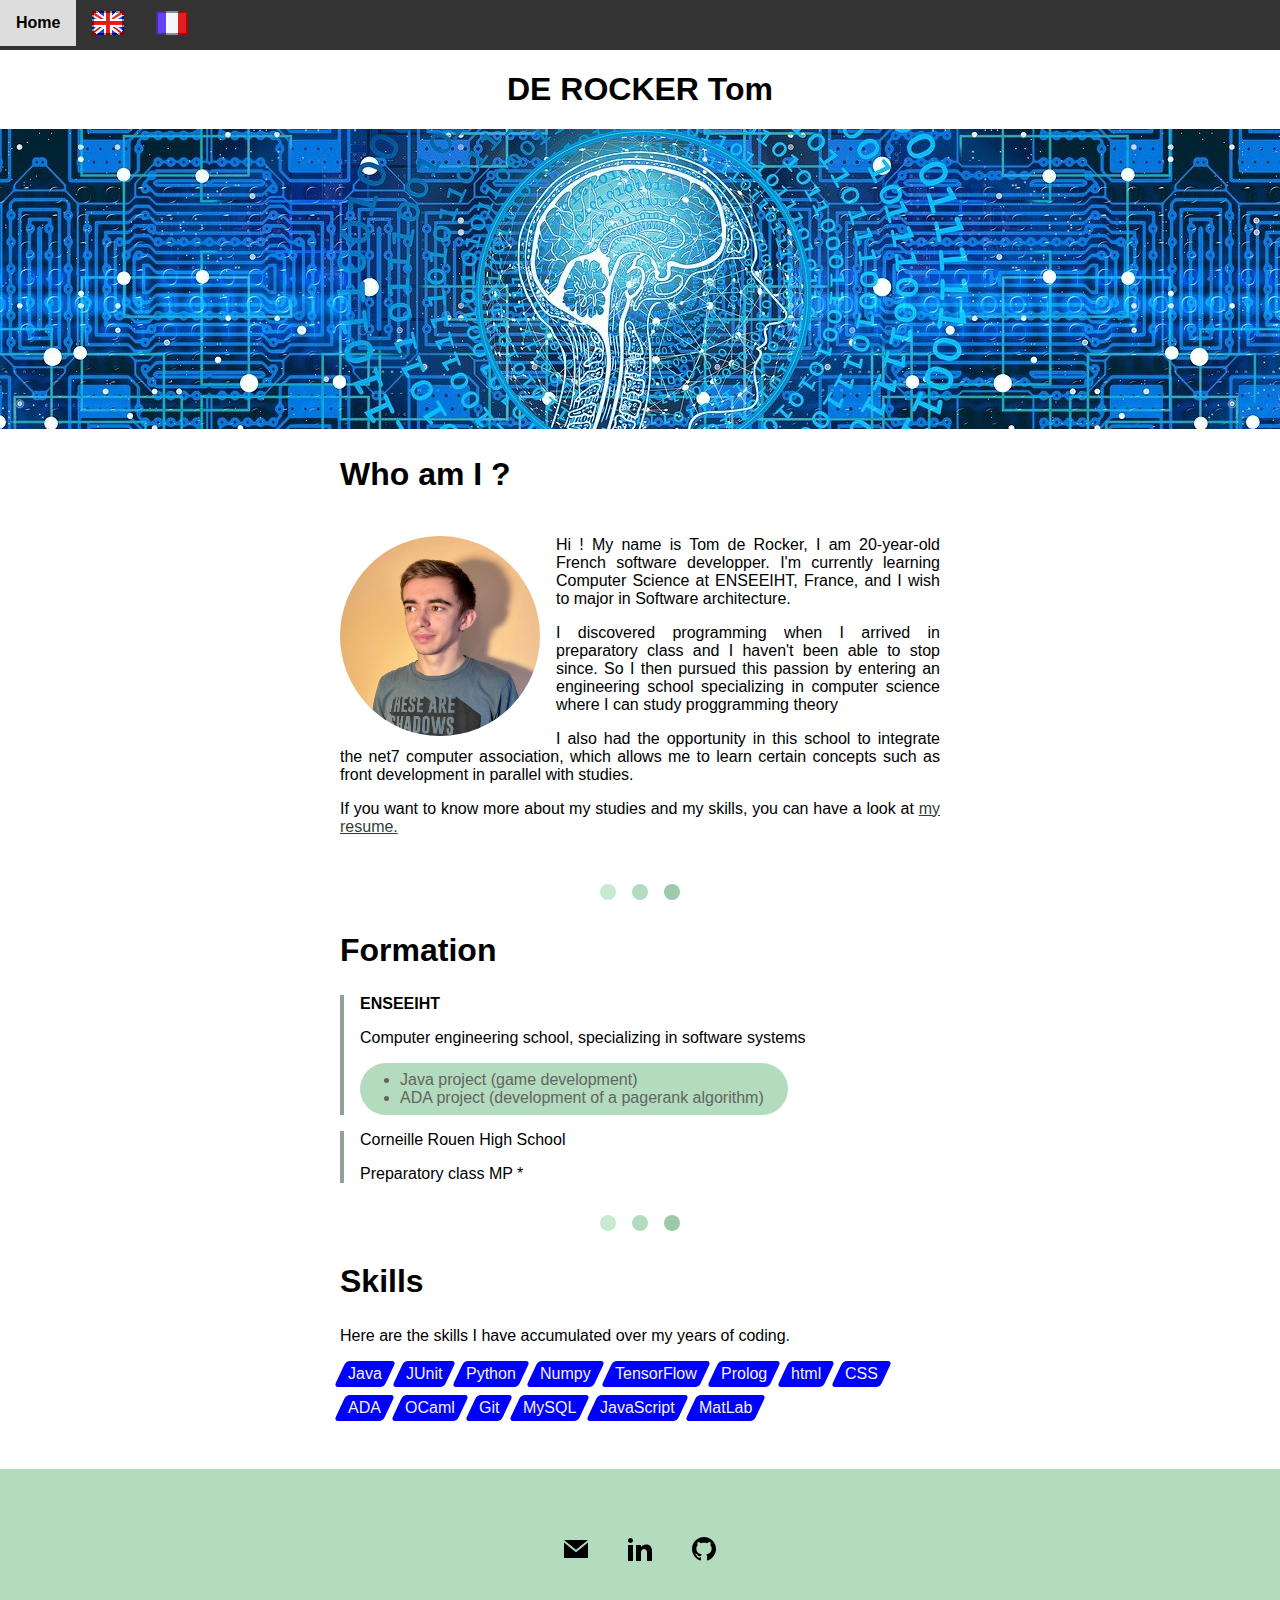
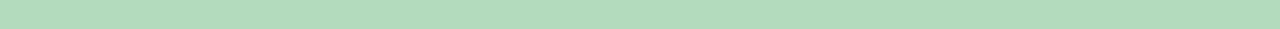
==== commit 8ada0692: "add qualifications" ====
--- a/index.html
+++ b/index.html
@@ -112,6 +112,16 @@
         <li class="tag">
           <span class="span">
             Numpy
+          </span>
+        </li>
+        <li class="tag">
+          <span class="span">
+            TensorFlow
+          </span>
+        </li>
+        <li class="tag">
+          <span class="span">
+            Prolog
           </span>
         </li>
         <li class="tag">
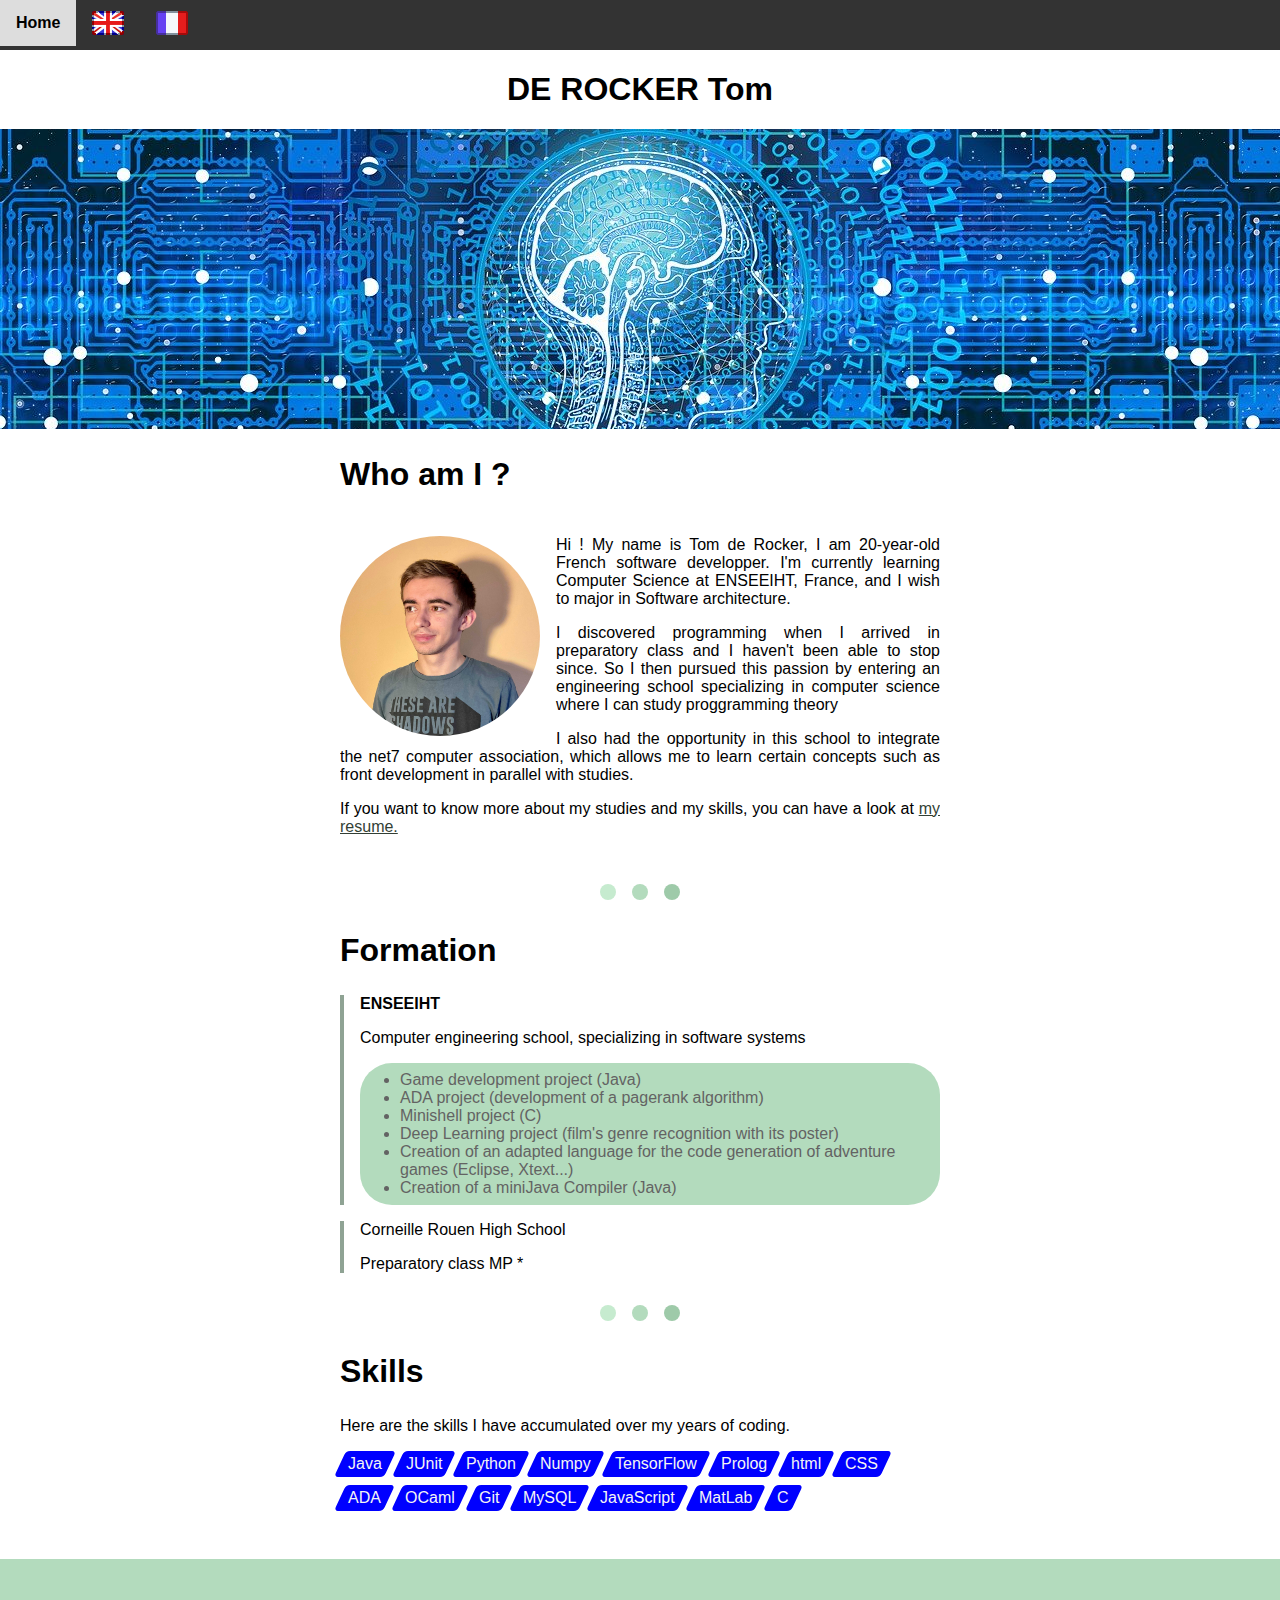
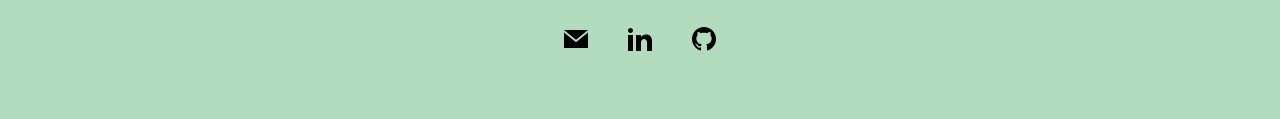
==== commit 1eb2cf03: "Ajout compétences" ====
--- a/index.html
+++ b/index.html
@@ -61,6 +61,18 @@
           </li>
           <li>
             <div id="ada"></div>
+          </li>
+          <li>
+            <div id="c"></div>
+          </li>
+          <li>
+            <div id="python"></div>
+          </li>
+          <li>
+            <div id="gls"></div>
+          </li>
+          <li>
+            <div id="gls2"></div>
           </li>
         </ul>
       </div>
@@ -164,6 +176,11 @@
             MatLab
           </span>
         </li>
+        <li class="tag">
+          <span class="span">
+            C
+          </span>
+        </li>
       </ul>
 
     </article>
@@ -171,19 +188,19 @@
 
   <footer>
     <p class="flex-center">
-      <a href="mailto:tom.derockerpro@gmail.com" title="My e-mail" aria-label="My e-mail" class="square-icon-link">
+      <a href="mailto:tom.derockerpro@gmail.com" title="E-mail" aria-label="My e-mail" class="square-icon-link">
         <svg xlmns="http://www.w3.org/2000/svg" width="24" height="24" viewBox="0 0 24 24" class="icon">
           <!--<title id="email">My e-mail</title>-->
           <path d="m12 12.713l-11.985-9.713h23.97l-11.985 9.713zm0 2.574l-12-9.725v15.438h24v-15.438l-12 9.725z"></path>
         </svg>
       </a>
-      <a href="https://www.linkedin.com/in/tom-de-rocker-27a9631ba/" title="My LinkedIn" aria-label="My LinkedIn" class="square-icon-link">
+      <a href="https://www.linkedin.com/in/tom-de-rocker-27a9631ba/" title="LinkedIn" aria-label="My LinkedIn" class="square-icon-link">
         <svg xlmns="http://www.w3.org/2000/svg" width="24" height="24" viewBox="0 0 24 24" class="icon">
           <!--<title id="linkedin">My LinkedIn</title>-->
           <path d="m4.98 3.5c0 1.381-1.11 2.5-2.48 2.5s-2.48-1.119-2.48-2.5c0-1.38 1.11-2.5 2.48-2.5s2.48 1.12 2.48 2.5zm.02 4.5h-5v16h5v-16zm7.982 0h-4.968v16h4.969v-8.399c0-4.67 6.029-5.052 6.029 0v8.399h4.988v-10.131c0-7.88-8.922-7.593-11.018-3.714v-2.155z"></path>
         </svg>
       </a>
-      <a href="https://github.com/deRockerTom" title="My GitHub" aria-label="My GitHub" class="square-icon-link">
+      <a href="https://github.com/deRockerTom" title="GitHub" aria-label="My GitHub" class="square-icon-link">
         <svg xlmns="http://www.w3.org/2000/svg" width="24" height="24" viewBox="0 0 24 24" class="icon">
           <!--<title id="github">My GitHub</title>-->
           <path d="m12 0c-6.626 0-12 5.373-12 12 0 5.302 3.438 9.8 8.207 11.387.599.111.793-.261.793-.577v-2.234c-3.338.726-4.033-1.416-4.033-1.416-.546-1.387-1.333-1.756-1.333-1.756-1.089-.745.083-.729.083-.729 1.205.084 1.839 1.237 1.839 1.237 1.07 1.834 2.807 1.304 3.492.997.107-.775.418-1.305.762-1.604-2.665-.305-5.467-1.334-5.467-5.931 0-1.311.469-2.381 1.236-3.221-.124-.303-.535-1.524.117-3.176 0 0 1.008-.322 3.301 1.23.957-.266 1.983-.399 3.003-.404 1.02.005 2.047.138 3.006.404 2.291-1.552 3.297-1.23 3.297-1.23.653 1.653.242 2.874.118 3.176.77.84 1.235 1.911 1.235 3.221 0 4.609-2.807 5.624-5.479 5.921.43.372.823 1.102.823 2.222v3.293c0 .319.192.694.801.576 4.765-1.589 8.199-6.086 8.199-11.386 0-6.627-5.373-12-12-12z"></path>
